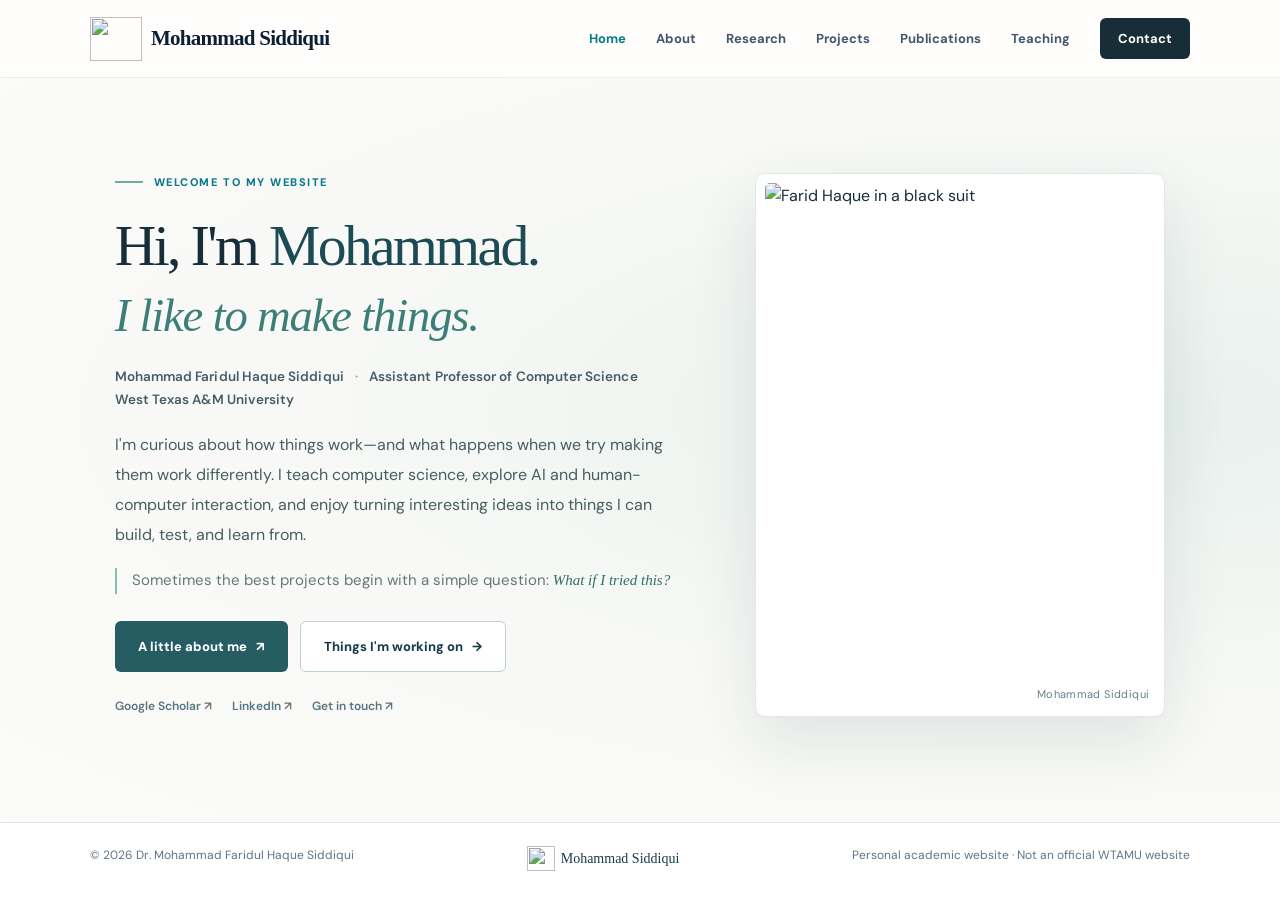
==== index.html @ c28cbdc3 "Add files via upload" ====
<!DOCTYPE html>

<html lang="en"><head><meta charset="utf-8"/><meta content="width=device-width, initial-scale=1" name="viewport"/><meta content="#09182a" name="theme-color"/><meta content="Mohammad Siddiqui — computer science professor at West Texas A&amp;M University. Exploring ideas in AI, human-computer interaction, robotics, and immersive computing." name="description"/><title>Home | Mohammad Siddiqui</title><link href="https://fonts.googleapis.com" rel="preconnect"/><link crossorigin="" href="https://fonts.gstatic.com" rel="preconnect"/><link href="https://fonts.googleapis.com/css2?family=DM+Sans:wght@400;500;600;700&amp;family=Manrope:wght@400;500;600;700;800&amp;display=swap" rel="stylesheet"/><link href="style.css" rel="stylesheet"/><link href="favicon.png" rel="icon" type="image/png"/></head><body><header class="top"><div class="wrap nav"><a aria-label="Mohammad Siddiqui — Home" class="brand brand-logo" href="index.html"><img alt="" height="48" src="images/ms-monogram.png" width="56"/><span class="brand-name">Mohammad Siddiqui</span></a><button aria-controls="navlinks" aria-expanded="false" aria-label="Toggle navigation" class="menu" id="menu">☰</button><nav aria-label="Main navigation" class="navlinks" id="navlinks"><a aria-current="page" class="active" href="index.html">Home</a><a class="" href="about.html">About</a><a class="" href="research.html">Research</a><a class="" href="projects.html">Projects</a><a class="" href="publications.html">Publications</a><a class="" href="teaching.html">Teaching</a><a class="navcontact" href="contact.html">Contact</a></nav></div></header><main><section class="hero" id="home"><div class="wrap hero-grid"><div>
<div class="eyebrow">WELCOME TO MY WEBSITE</div>
<h1>Hi, I'm <span class="hello-name">Mohammad.</span><br/><em>I like to make things.</em></h1>
<p class="role">Mohammad Faridul Haque Siddiqui <span>·</span> Assistant Professor of Computer Science<br/>West Texas A&amp;M University</p>
<p class="lead">I'm curious about how things work—and what happens when we try making them work differently. I teach computer science, explore AI and human-computer interaction, and enjoy turning interesting ideas into things I can build, test, and learn from.</p>
<p class="home-personal-note">Sometimes the best projects begin with a simple question: <em>What if I tried this?</em></p>
<div class="actions"><a class="btn primary" href="about.html">A little about me <span aria-hidden="true">↗</span></a><a class="btn secondary" href="projects.html">Things I'm working on <span aria-hidden="true">→</span></a></div>
<div class="social"><a href="https://scholar.google.com/citations?hl=en&amp;user=qqeedC0AAAAJ" rel="noopener noreferrer" target="_blank">Google Scholar ↗</a><a href="https://www.linkedin.com/in/mohammad-faridul-haque-siddiqui/" rel="noopener noreferrer" target="_blank">LinkedIn ↗</a><a href="contact.html">Get in touch ↗</a></div>
</div><figure class="portrait-frame"><img alt="Farid Haque in a black suit" height="1402" src="images/farid-formal.webp" width="1122"/><figcaption>Mohammad Siddiqui</figcaption></figure></div></section></main><div class="mini-footer"><div class="wrap"><span>© <span id="year"></span> Dr. Mohammad Faridul Haque Siddiqui</span><a class="footer-logo" href="index.html"><img alt="" height="27" src="images/ms-monogram.png" width="31"/>Mohammad Siddiqui</a><span>Personal academic website · Not an official WTAMU website</span></div></div><script src="script.js"></script></body></html>
---- style.css ----
:root{--ink:#0b2034;--muted:#607486;--blue:#0d6d80;--teal:#35c8bd;--cream:#f7f8f6;--line:#dfebed;--dark:#081a2c}*{box-sizing:border-box}html{scroll-behavior:smooth}body{margin:0;font-family:'DM Sans',Arial,sans-serif;color:var(--ink);background:#fff;line-height:1.65}a{color:inherit;text-decoration:none}button{font:inherit}button,a{ -webkit-tap-highlight-color:transparent}a:focus-visible,button:focus-visible{outline:3px solid #52d7d0;outline-offset:4px}.wrap{max-width:1160px;margin:auto;padding-left:30px;padding-right:30px}.top{height:78px;position:sticky;top:0;z-index:10;background:#fffefcf5;backdrop-filter:blur(16px);border-bottom:1px solid #e9eff0}.nav{height:100%;display:flex;justify-content:space-between;align-items:center;gap:20px}.brand{font-family:Manrope,sans-serif;font-size:17px;font-weight:800;letter-spacing:-.04em}.brand span{color:var(--blue)}.navlinks{display:flex;gap:30px;align-items:center}.navlinks>a{font-size:13px;font-weight:700;color:#44576a}.navlinks>a:hover{color:var(--blue)}.navlinks .navcontact{padding:10px 18px;color:#fff;background:var(--ink);border-radius:6px}.menu{display:none;background:none;border:0;font-size:25px;cursor:pointer}.hero{overflow:hidden;background:radial-gradient(circle at 77% 55%,#ecf8f6 0,#f9fcfa 35%,#f8faf8 68%);padding:105px 0 110px}.hero-grid{display:grid;grid-template-columns:1.15fr .85fr;align-items:center;gap:65px}.eyebrow{display:flex;align-items:center;gap:11px;letter-spacing:.14em;text-transform:uppercase;font-weight:800;color:#08788a;font-size:11px}.eyebrow:before{content:"";width:28px;height:2px;background:var(--teal)}h1,h2,h3{font-family:Manrope,Arial,sans-serif;letter-spacing:-.055em;line-height:1.16}h1{font-size:clamp(44px,5.1vw,72px);margin:25px 0 19px;font-weight:800}h1 em{font-style:normal;color:#087d88}.lead{font-size:18px;max-width:530px;color:#50687a;line-height:1.85}.role{font-weight:800;font-size:14px;color:#122e40;letter-spacing:.005em}.role span{color:#96a5aa;margin:0 8px}.actions{display:flex;flex-wrap:wrap;gap:12px;margin-top:30px}.btn{display:inline-flex;align-items:center;justify-content:center;gap:9px;padding:14px 23px;border-radius:6px;font-weight:800;font-size:13px;transition:.2s}.btn.primary{background:#0c3647;color:white}.btn.primary:hover{background:#087989;transform:translateY(-2px)}.btn.secondary{border:1px solid #bdd3d5;color:#173d4b;background:#fff}.btn.secondary:hover{background:#e8f5f3}.social{display:flex;gap:20px;margin-top:34px;font-size:13px;font-weight:800;color:#597484}.social a:hover{color:#007d85}.visual{position:relative;max-width:470px;aspect-ratio:1;display:grid;place-items:center}.visual:before{content:"";position:absolute;width:83%;height:83%;border-radius:50%;border:1px solid #bddcdb;box-shadow:0 0 0 40px #ffffff66,0 0 0 82px #e2f1ef65}.orb{position:relative;width:82%;height:82%;border-radius:50%;overflow:hidden;background:radial-gradient(circle at 27% 18%,#36788a,#153b59 52%,#071b32 89%);box-shadow:0 40px 80px #0c476631}.orb svg{width:100%;height:100%}.mini{position:absolute;padding:11px 17px;border-radius:9px;background:#ffffffed;box-shadow:0 12px 37px #17465c1a;font-size:12px;font-weight:800;color:#285366;border:1px solid #dcebea}.mini.one{top:14%;right:-4%}.mini.two{bottom:19%;left:-9%}.small-dot{display:inline-block;width:7px;height:7px;border-radius:50%;background:#00bdb5;margin-right:7px}.stats{background:#0a2337;color:white}.statsrow{display:grid;grid-template-columns:repeat(4,1fr);padding-top:32px;padding-bottom:32px}.stat{padding:10px 24px;border-right:1px solid #ffffff25}.stat:first-child{padding-left:0}.stat:last-child{border:none}.stat strong{font-family:Manrope;font-size:28px;letter-spacing:-.06em;display:block}.stat small{color:#b5d0d8;font-size:12px}.section{padding:105px 0}.alt{background:#f6f9f8}.sec-top{display:flex;justify-content:space-between;align-items:end;gap:25px;margin-bottom:40px}.overline{text-transform:uppercase;color:#00818a;letter-spacing:.2em;font-size:11px;font-weight:800}h2{font-size:clamp(31px,3.5vw,47px);margin:12px 0 14px}.sec-top p{color:var(--muted);max-width:450px;font-size:15px}.grid3{display:grid;grid-template-columns:repeat(3,1fr);gap:20px}.research-card{border:1px solid #dce9e9;border-radius:12px;background:white;padding:31px;min-height:255px;transition:.25s}.research-card:hover{transform:translateY(-5px);box-shadow:0 18px 40px #113d5515}.number{color:#09a49d;font-size:12px;font-weight:800}.research-card h3{font-size:21px;margin:26px 0 12px}.research-card p,.project p,.pub p{color:var(--muted);font-size:14px}.project-grid{display:grid;grid-template-columns:repeat(2,1fr);gap:22px}.project{border:1px solid #dbe8e7;border-radius:12px;overflow:hidden;background:white}.project-art{height:190px;position:relative;overflow:hidden;background:#0b3145;display:grid;place-items:center}.project-art svg{width:100%;height:100%;display:block}.project-body{padding:26px}.tag{font-size:10px;font-weight:800;text-transform:uppercase;letter-spacing:.13em;color:#05868a}.project h3{font-size:21px;margin:10px 0}.feature-line{margin-top:14px;font-size:12px;color:#0c7780;font-weight:700}.publication-list{border-top:1px solid var(--line)}.pub{padding:23px 0;border-bottom:1px solid var(--line);display:grid;grid-template-columns:65px 1fr auto;align-items:start;gap:22px}.year{color:#08808c;font-size:12px;font-weight:800}.pub h3{font-size:17px;margin:0 0 8px;line-height:1.5;letter-spacing:-.025em}.pub p{margin:0}.pub a{border:1px solid #cadddc;border-radius:6px;padding:7px 12px;font-size:12px;font-weight:800;color:#126b77}.pub a:hover{background:#e7f5f3}.about{display:grid;grid-template-columns:.9fr 1.1fr;gap:100px;align-items:center}.about-panel{min-height:350px;background:#0b2d40;border-radius:14px;position:relative;padding:40px;display:flex;flex-direction:column;justify-content:space-between;color:white;overflow:hidden}.about-panel:after{content:"";position:absolute;width:270px;height:270px;border:1px solid #4ec8c066;border-radius:50%;right:-45px;bottom:-80px;box-shadow:0 0 0 48px #3cbaa916,0 0 0 98px #47cbbc0d}.about-panel .quote{position:relative;z-index:1;font-size:24px;font-family:Manrope;line-height:1.5;font-weight:700;letter-spacing:-.04em}.about-panel span{z-index:1;color:#96d2d3;font-size:13px}.about-copy p{color:#5c7380}.timeline{margin-top:20px;padding-left:20px;border-left:2px solid #bdd9d9}.timeline p{margin:12px 0;font-size:13px}.timeline strong{color:#173f53}.contact-section{background:#081d30;color:white;text-align:center;padding:85px 20px}.contact-section h2{font-size:42px}.contact-section p{color:#b4ccd5;max-width:580px;margin:0 auto 25px}.contact-section .btn{background:#60d6ca;color:#062939}footer{background:#081d30;color:#95adb7;border-top:1px solid #ffffff1b;padding:21px 0;font-size:12px}footer .wrap{display:flex;justify-content:space-between;gap:15px;flex-wrap:wrap}.reveal{opacity:0;transform:translateY(14px);transition:opacity .7s,transform .7s}.reveal.visible{opacity:1;transform:translateY(0)}@media(max-width:850px){.hero-grid,.about{grid-template-columns:1fr;gap:45px}.visual{max-width:390px;margin:auto}.hero{padding:65px 0}.grid3{grid-template-columns:repeat(2,1fr)}.statsrow{grid-template-columns:repeat(2,1fr);gap:15px}.stat:nth-child(2){border:0}.about{gap:28px}}@media(max-width:620px){.wrap{padding-left:21px;padding-right:21px}.top{height:67px}.menu{display:block}.navlinks{display:none;position:absolute;top:67px;left:0;right:0;background:white;padding:16px 21px 25px;box-shadow:0 18px 30px #152d3c20;flex-direction:column;align-items:stretch;gap:15px}.navlinks.open{display:flex}.hero{padding:55px 0 70px}.hero-grid{gap:27px}h1{font-size:43px}.lead{font-size:16px}.visual{max-width:300px}.mini.one{right:-2%}.mini.two{left:0}.statsrow{padding-top:19px;padding-bottom:19px}.stat{padding:8px 10px}.stat strong{font-size:23px}.section{padding:66px 0}.sec-top{display:block}.grid3,.project-grid{grid-template-columns:1fr}.research-card{min-height:unset}.pub{grid-template-columns:1fr;gap:7px}.pub a{justify-self:start}.about-panel{min-height:295px}.contact-section h2{font-size:34px}}@media(prefers-reduced-motion:reduce){html{scroll-behavior:auto}.reveal{opacity:1;transform:none;transition:none}}

/* Multi-page navigation and page layouts */
.navlinks a.active{color:#087d88} .page-intro{padding:65px 0 35px;background:#f7fbfa}.page-intro h1{font-size:clamp(39px,4.5vw,60px);margin:12px 0 15px}.page-intro p{max-width:730px;color:#607486;font-size:17px}.section{padding:58px 0 85px}.hero{min-height:calc(100vh - 158px);display:flex;align-items:center;padding:65px 0}.reveal{opacity:1;transform:none}.simple-card{background:#fff;border:1px solid #dce9e9;border-radius:12px;padding:30px}.simple-card h3{margin-top:0}.simple-card p{color:#607486}.simple-grid{display:grid;grid-template-columns:repeat(2,1fr);gap:20px}.breadcrumbs{font-size:12px;letter-spacing:.12em;text-transform:uppercase;color:#087d88;font-weight:800}.mini-footer{border-top:1px solid #e0e9ea;padding:23px 0;font-size:12px;color:#607486}.mini-footer .wrap{display:flex;justify-content:space-between;gap:15px;flex-wrap:wrap}.content-links{display:flex;flex-wrap:wrap;gap:12px;margin-top:28px}@media(max-width:650px){.simple-grid{grid-template-columns:1fr}.hero{min-height:unset}.page-intro{padding:45px 0 25px}}
/* V3: warm, photographic, genuinely personal tone */
:root{--ink:#172d37;--blue:#2f777a;--teal:#6daba7}
.hero{background:#f8f9f6;min-height:calc(100vh - 145px);padding:48px 0}
.hero-grid{grid-template-columns:1.12fr .88fr;gap:80px}
.hero h1{font-size:clamp(39px,4.3vw,61px);letter-spacing:-.06em;line-height:1.22}
.hero h1 em{font-style:normal;color:#377e7d;font-size:.80em}
.hero .role{font-weight:600;color:#506873}
.hero .lead{font-size:17px;line-height:1.8;color:#566b71}
.portrait-frame{position:relative;margin:0;max-width:430px;justify-self:end;width:100%;padding:11px 11px 0;background:#fff;border:1px solid #e1e8e5;box-shadow:0 24px 65px #1e41451d;transform:rotate(1.2deg)}
.portrait-frame img{display:block;width:100%;height:min(57vh,510px);object-fit:cover;object-position:center 23%}
.portrait-frame figcaption{font-size:11px;color:#67818a;padding:12px 6px;text-align:right;letter-spacing:.035em}
.hero .actions .primary{background:#255d62}
.content-links{align-items:center;gap:24px;margin-top:0}
.content-links a{color:#306e70;font-size:13px;font-weight:700}
.home-hint{color:#71868a;font-size:13px;margin-right:10px}
.about-photo{margin:0;background:white;border:1px solid #e1e7e5;padding:12px;box-shadow:0 18px 50px #164b4b17}
.about-photo img{display:block;width:100%;max-height:470px;object-fit:cover;object-position:top}
.about-photo figcaption{font-size:12px;color:#637b7d;padding:12px 8px 4px}
.contact-photo{max-width:138px;margin:0 auto 24px;border-radius:50%;overflow:hidden;aspect-ratio:1;border:4px solid #d4e9e6}
.contact-photo img{width:100%;height:100%;object-fit:cover;object-position:center 21%}
@media(max-width:850px){.hero-grid{gap:32px}.portrait-frame{justify-self:center;max-width:345px}.portrait-frame img{height:390px}.hero{min-height:unset}}
@media(max-width:620px){.hero{padding:36px 0 48px}.hero h1{font-size:42px}.portrait-frame{max-width:320px}.portrait-frame img{height:345px}.content-links{gap:14px}.home-hint{width:100%}}

/* Personal identity / approved MS logo */
.brand-logo{display:inline-flex;align-items:center;gap:9px;white-space:nowrap;letter-spacing:0;color:#0b2034}
.brand-logo img{width:52px;height:44px;object-fit:contain;flex-shrink:0}
.brand-logo .brand-name{color:#0b2034;font-family:Georgia,'Times New Roman',serif;font-size:21px;font-weight:600;letter-spacing:-.035em}
.footer-logo{display:inline-flex;align-items:center;gap:6px;font-family:Georgia,'Times New Roman',serif;font-size:14px;color:#173d4b}
.footer-logo img{width:28px;height:25px;object-fit:contain}
@media(max-width:1050px){.navlinks{gap:16px}.brand-logo .brand-name{font-size:18px}.brand-logo img{width:43px;height:38px}}
@media(max-width:650px){.brand-logo .brand-name{font-size:18px}.brand-logo img{width:40px;height:36px}.mini-footer .wrap{align-items:center}}

/* About page: readable long-form introduction */
.about{align-items:start;gap:64px}.about-copy{max-width:690px}.about-copy p{font-size:15px;line-height:1.88;margin:0 0 19px}.about-copy strong{color:#19394b}.about-photo{position:sticky;top:112px;border-radius:10px;overflow:hidden}.about-photo img{max-height:530px}.about-copy h2{font-size:clamp(27px,3vw,38px);margin-bottom:24px}@media(max-width:850px){.about-photo{position:static;max-width:460px}.about{gap:34px}}

/* V7 — warmer, more intentional single-screen homepage */
.hero{min-height:calc(100svh - 156px);padding:32px 0 42px;background:radial-gradient(ellipse at 87% 45%, #e7f0ed 0%, #f8f9f6 52%, #fbfbf8 100%)}
.hero-grid{grid-template-columns:minmax(0,1.15fr) minmax(310px,.85fr);gap:clamp(36px,6vw,85px)}
.hero h1{font-family:Georgia,'Times New Roman',serif;letter-spacing:-.045em;font-weight:500;font-size:clamp(42px,4.5vw,65px);line-height:1.14;margin:22px 0 22px}
.hero h1 .hello-name{color:#1c4b55}
.hero h1 em{display:inline-block;font-family:Georgia,'Times New Roman',serif;color:#3e7e78;font-size:.81em;font-weight:400;font-style:italic;letter-spacing:-.025em;margin-top:7px}
.hero .role{color:#475c67;line-height:1.7;font-size:13.5px;margin-bottom:18px}
.hero .lead{font-size:16px;line-height:1.86;max-width:560px;margin:0;color:#475d63}
.home-personal-note{margin:19px 0 0;color:#647879;font-size:15px;line-height:1.7;border-left:2px solid #8cbab2;padding-left:15px}
.home-personal-note em{font-family:Georgia,serif;color:#306d6b}
.hero .actions{margin-top:27px}
.hero .social{margin-top:25px;font-weight:600;font-size:12px}
.portrait-frame{transform:none;border-radius:10px;overflow:hidden;box-shadow:0 25px 65px #183b3f1c;max-width:410px;padding:9px 9px 0}
.portrait-frame img{height:min(55vh,490px);border-radius:5px;object-position:center 23%}
@media(max-width:850px){.hero-grid{grid-template-columns:1fr;gap:28px}.hero{padding:50px 0}.portrait-frame{justify-self:start;width:min(100%,390px)}.portrait-frame img{height:400px}}
@media(max-width:620px){.hero{padding:35px 0 48px}.hero h1{font-size:clamp(39px,9.5vw,53px)}.hero .lead{font-size:15px}.portrait-frame{justify-self:center}.portrait-frame img{height:350px}.hero .social{flex-wrap:wrap;gap:12px 20px}}


/* V8 — editorial research page */
.research-intro {background:linear-gradient(120deg,#f8faf7 0%,#edf5f2 100%);padding:72px 0 72px}
.research-intro h1 {font-family:Georgia,'Times New Roman',serif;font-weight:500;letter-spacing:-.04em;font-size:clamp(43px,5vw,66px)}
.research-intro p {max-width:770px;line-height:1.82;font-size:17px}
.research-overview {padding-top:75px}
.research-preface {max-width:820px;margin-bottom:54px}
.research-preface h2 {font-family:Georgia,'Times New Roman',serif;font-weight:500;letter-spacing:-.035em;max-width:780px;line-height:1.2}
.research-preface p {font-size:16px;color:#526d73;max-width:740px;line-height:1.88}
.research-themes {display:grid;grid-template-columns:1fr 1fr;gap:22px}
.theme {display:grid;grid-template-columns:62px 1fr;gap:19px;padding:32px 29px 30px;border:1px solid #dbe8e5;border-radius:13px;background:white;box-shadow:0 9px 24px #1c4e4510}
.theme-side {display:flex;flex-direction:column;align-items:center;gap:21px}
.theme-index {font-size:12px;color:#7b989b;font-weight:700}
.theme-symbol {font-family:Georgia,serif;font-size:35px;line-height:1;color:#398b86}
.theme-kicker {font-size:10px;letter-spacing:.13em;font-weight:800;color:#327c7d}
.theme h3 {font-family:Georgia,'Times New Roman',serif;font-weight:500;font-size:27px;letter-spacing:-.035em;line-height:1.25;margin:12px 0 16px}
.theme p {color:#567079;font-size:14px;line-height:1.87;margin:0}
.theme-topics {display:flex;gap:7px;flex-wrap:wrap;margin-top:23px}
.theme-topics span {background:#edf5f2;border:1px solid #e0ece8;color:#406f6d;border-radius:30px;font-size:11px;padding:5px 10px}
.research-outro {background:#eef5f2;padding:66px 0 78px}
.research-outro-grid {display:flex;align-items:center;justify-content:space-between;gap:55px}
.research-outro h2 {font-family:Georgia,'Times New Roman',serif;font-weight:500;max-width:560px}
.research-outro p {max-width:630px;color:#567079;line-height:1.85}
.research-actions {display:flex;flex-direction:column;gap:12px;min-width:190px}
@media(max-width:850px){.research-themes{grid-template-columns:1fr}.research-outro-grid{align-items:start;flex-direction:column;gap:18px}.research-actions{flex-direction:row;flex-wrap:wrap}}
@media(max-width:620px){.research-intro{padding:47px 0}.research-overview{padding-top:52px}.research-preface{margin-bottom:35px}.theme{grid-template-columns:43px 1fr;padding:24px 20px;gap:12px}.theme h3{font-size:24px}.theme-symbol{font-size:27px}.research-actions{flex-direction:column;width:100%}}

/* V9 projects editorial page */
.projects-intro{background:linear-gradient(112deg,#f8faf7,#eef5f2);padding:62px 0 70px}
.projects-intro h1{font-family:Georgia,'Times New Roman',serif;font-weight:500;font-size:clamp(46px,5vw,68px);letter-spacing:-.04em}
.projects-intro p{max-width:740px;line-height:1.85}
.projects-editorial{background:#fbfcfa;padding:70px 0 85px}
.projects-heading{display:flex;align-items:end;justify-content:space-between;gap:36px;margin-bottom:34px}
.projects-heading h2{font-family:Georgia,'Times New Roman',serif;font-weight:500;letter-spacing:-.035em;margin:9px 0 0}
.projects-heading p{max-width:425px;line-height:1.8;color:#60747a;margin:0}
.project-editorial-grid{display:grid;grid-template-columns:repeat(3,minmax(0,1fr));gap:24px}
.project-editorial{border:1px solid #dce8e4;border-radius:13px;overflow:hidden;background:#fff;box-shadow:0 12px 32px rgba(8,38,50,.06);display:flex;flex-direction:column}
.project-visual{position:relative;height:172px;background:#102f45;overflow:hidden}
.project-visual .project-art{height:100%;border-radius:0;overflow:hidden}
.project-visual svg{height:100%;width:100%;display:block;object-fit:cover}
.project-num{position:absolute;z-index:2;top:14px;left:16px;font-size:11px;letter-spacing:.12em;color:white;background:#0b263a9c;padding:5px 8px;border-radius:5px}
.project-content{padding:24px 24px 23px;display:flex;flex-direction:column;flex:1}
.project-overline{color:#318080;font-size:10px;letter-spacing:.14em;font-weight:800;text-transform:uppercase}
.project-content h2{font-family:Georgia,'Times New Roman',serif;font-weight:500;font-size:24px;line-height:1.25;letter-spacing:-.03em;margin:11px 0 13px}
.project-content p{font-size:13.5px;line-height:1.85;color:#516d75;margin:0 0 20px;flex:1}
.project-role{padding-top:14px;border-top:1px solid #e3edeb;color:#698587;font-size:11px;font-weight:600}
.art-terratek{position:relative;background:linear-gradient(130deg,#144350,#2c837a)}
.art-calculus{position:relative;background:linear-gradient(135deg,#102a54,#417b95)}
.illustration-circle{position:absolute;left:42%;top:13%;height:120px;width:120px;border:1px solid #99f0d9;border-radius:50%;opacity:.55}
.illustration-hill{position:absolute;bottom:-60px;left:-10%;width:120%;height:145px;border:2px solid #93e6c8;border-radius:50%}
.illustration-drop{position:absolute;top:36px;right:30%;font-size:46px;color:#c0ffdf}
.illustration-orbit{position:absolute;top:5px;left:39%;font-size:134px;font-family:Georgia,serif;color:#97e9de;opacity:.6;line-height:1}
.illustration-curve{position:absolute;top:30px;left:30%;font-size:130px;color:white;opacity:.7;line-height:1}
.illustration-caption{position:absolute;bottom:19px;left:19px;color:#d5f5ec;font-size:10px;letter-spacing:.18em}
.projects-note{background:#edf5f2;padding:25px 30px;border-radius:12px;margin-top:30px}
.projects-note p{max-width:850px;color:#526d73;line-height:1.8;margin:8px 0 10px}
.projects-note a{color:#1f6368;font-size:13px;font-weight:700;text-decoration:none}
@media(max-width:960px){.project-editorial-grid{grid-template-columns:repeat(2,minmax(0,1fr))}}
@media(max-width:640px){.project-editorial-grid{grid-template-columns:1fr}.projects-heading{display:block}.projects-heading p{margin-top:15px}.projects-intro{padding:42px 0}.projects-editorial{padding:45px 0}.project-visual{height:190px}}

.project-art img{display:block;width:100%;height:100%;object-fit:cover}

/* Publications */
.bib-intro{background:linear-gradient(115deg,#f6faf7,#eaf4f0);padding:72px 0 65px}.bib-intro h1{font-family:Georgia,serif;font-size:clamp(44px,5vw,69px);font-weight:500;letter-spacing:-.04em}.bib-intro p{max-width:760px;font-size:17px;line-height:1.8}.bib-scholar{display:inline-flex;margin-top:15px;padding:11px 18px;border-radius:6px;background:#133e4b;color:white;font-weight:700;font-size:13px}.bib-section{padding:65px 0 90px}.bib-heading{display:flex;justify-content:space-between;gap:42px;align-items:end;margin-bottom:34px}.bib-heading h2{font-family:Georgia,serif;letter-spacing:-.03em;font-weight:500;margin:10px 0 0}.bib-heading>p{max-width:460px;color:#607486;font-size:15px}.bib-controls{padding:21px;background:#f5faf8;border:1px solid #dceae7;border-radius:12px;margin-bottom:18px}.bib-search-label{display:block;font-size:12px;font-weight:800;letter-spacing:.05em;color:#32656a;margin-bottom:9px}.bib-controls input{width:100%;border:1px solid #ccdfdd;background:white;border-radius:8px;padding:14px 16px;font:inherit;font-size:15px;color:#132e3b;outline-offset:3px}.bib-filters{display:flex;flex-wrap:wrap;gap:9px;margin-top:16px}.bib-filter{border:1px solid #d4e3e0;background:white;color:#43626a;border-radius:30px;padding:9px 14px;font-size:12px;font-weight:700;cursor:pointer}.bib-filter.selected{background:#174d57;border-color:#174d57;color:white}.bib-count{display:block;margin-top:14px;color:#677d83;font-size:12px}.bib-list{display:grid;gap:14px}.bib-item{background:#fff;border:1px solid #e0eae9;border-radius:11px;padding:26px 30px;box-shadow:0 6px 19px #173e4910}.bib-top{display:flex;align-items:center;gap:12px}.bib-year{font-size:12px;letter-spacing:.04em;font-weight:800;color:#167d7c}.bib-type{font-size:11px;color:#557174;background:#edf6f3;border-radius:30px;padding:3px 9px}.bib-item h2{font-family:Georgia,serif;font-size:23px;letter-spacing:-.022em;font-weight:500;line-height:1.3;margin:12px 0}.bib-authors{font-size:13px;color:#415e6a;line-height:1.7;margin:0 0 5px}.bib-venue{font-size:13px;color:#71868d;font-style:italic;margin:0 0 12px}.bib-link{font-size:12px;color:#087b80;font-weight:800}.bib-link:hover{text-decoration:underline}.bib-empty{padding:34px;text-align:center;border:1px dashed #a5c4c1;border-radius:10px;color:#577477}.bib-note{margin-top:25px;font-size:13px;line-height:1.8;color:#698087}.bib-note a{color:#087b80;font-weight:700}@media(max-width:720px){.bib-intro{padding:46px 0}.bib-section{padding:42px 0}.bib-heading{display:block}.bib-item{padding:20px}.bib-item h2{font-size:21px}}

.bib-item[hidden]{display:none !important}

/* Teaching editorial page */
.teach-hero{background:linear-gradient(120deg,#f7faf7 0%,#edf5f2 100%);padding:75px 0 85px}.teach-hero-grid{display:grid;grid-template-columns:minmax(0,1.6fr) minmax(250px,.75fr);gap:70px;align-items:center}.teach-hero h1{font:500 clamp(41px,4.65vw,67px)/1.13 Georgia,serif;letter-spacing:-.035em;color:#183440;margin:14px 0 24px}.teach-hero h1 em{color:#31837c;font-weight:400}.teach-hero p{max-width:720px;line-height:1.85;color:#526a74;font-size:16px}.teach-aside{background:white;padding:38px;border:1px solid #dcebe8;border-radius:16px;box-shadow:0 18px 40px #16434611;transform:rotate(1deg)}.teach-aside-icon{color:#278b85;font:600 40px Georgia,serif}.teach-aside p{font:italic 23px/1.5 Georgia,serif;color:#294955;margin:24px 0 18px}.teach-aside span{font-size:11px;letter-spacing:.06em;color:#668087}.teach-content{padding:77px 0 90px}.teach-section-title{max-width:770px;margin-bottom:36px}.teach-section-title h2,.teach-feature h2,.teach-bottom h2{font:500 clamp(30px,3.1vw,43px)/1.2 Georgia,serif;color:#183440;letter-spacing:-.03em;margin:10px 0 15px}.teach-section-title p,.teach-feature p,.teach-bottom p{color:#567078;line-height:1.86}.teach-course-grid{display:grid;grid-template-columns:repeat(2,minmax(0,1fr));gap:19px}.teach-course{position:relative;background:white;border:1px solid #e0eae8;border-radius:12px;padding:31px 32px 27px;min-height:260px;box-shadow:0 10px 23px #1b48500a}.teach-num{font-size:10px;letter-spacing:.12em;font-weight:800;color:#34817d}.teach-icon{position:absolute;right:29px;top:27px;font:37px Georgia,serif;color:#388b86}.teach-course h3{font:500 27px/1.24 Georgia,serif;max-width:330px;margin:30px 0 15px;color:#193744}.teach-course p{font-size:14px;line-height:1.82;color:#567078;margin-bottom:21px}.teach-keywords{font-size:11px;color:#287c7c;font-weight:700}.teach-feature{display:grid;grid-template-columns:1.2fr .8fr;gap:65px;align-items:center;background:#f3f8f6;border:1px solid #e4efeb;border-radius:18px;padding:47px 55px;margin-top:56px}.teach-feature p{font-size:14px}.teach-inline-link{font-size:13px;color:#087f7c;font-weight:800}.teach-feature-art{display:flex;align-items:center;justify-content:center;gap:8px;min-height:220px}.teach-shape{width:95px;height:95px;background:#fff;display:flex;align-items:center;justify-content:center;border:2px solid #65a6a1;border-radius:18px;color:#1c6966;font-weight:800;font-size:12px;letter-spacing:.08em;box-shadow:0 10px 24px #17464514}.teach-shape.two{transform:translateY(-28px);background:#e3f1ec}.teach-line{width:27px;height:2px;background:#65a6a1}.teach-bottom{background:#edf5f2;padding:65px 0}.teach-bottom-grid{display:grid;grid-template-columns:1fr 1.1fr;gap:90px;align-items:center}.teach-bottom p{font-size:15px}@media(max-width:860px){.teach-hero-grid,.teach-feature,.teach-bottom-grid{grid-template-columns:1fr;gap:25px}.teach-aside{max-width:530px}.teach-feature-art{min-height:150px}.teach-feature{padding:35px}.teach-hero{padding:48px 0 60px}}@media(max-width:600px){.teach-course-grid{grid-template-columns:1fr}.teach-course{min-height:auto;padding:26px}.teach-course h3{font-size:24px}.teach-feature-art{transform:scale(.8)}.teach-aside p{font-size:21px}}

/* V13 teaching illustration */
.teach-aside-visual{padding:24px 24px 30px;transform:none}
.teach-hero-illustration{margin:0 0 18px;border-radius:14px;overflow:hidden;border:1px solid #dcebe8;background:#f7fbfa}
.teach-hero-illustration img{display:block;width:100%;height:auto}
@media(max-width:860px){.teach-aside-visual{max-width:610px;padding:20px}}

/* V14 contact editorial page */
.contact-modern{background:radial-gradient(circle at 88% 33%,#e5f0ec 0%,#f8faf7 46%,#fff 90%);min-height:calc(100svh - 150px);padding:clamp(48px,6vw,85px) 0 70px}
.contact-modern-grid{display:grid;grid-template-columns:minmax(0,1.2fr) minmax(280px,.8fr);gap:clamp(40px,6vw,94px);align-items:center}
.contact-copy h1{font:500 clamp(40px,4.6vw,62px)/1.15 Georgia,'Times New Roman',serif;letter-spacing:-.043em;max-width:640px;margin:16px 0 21px;color:#173a44}
.contact-lead{font-size:16px;line-height:1.9;color:#526c75;max-width:590px;margin:0 0 30px}
.contact-email{display:inline-flex;align-items:center;gap:15px;border:1px solid #cde1dc;background:#fff;border-radius:13px;padding:17px 24px;margin:0 0 27px;box-shadow:0 12px 30px #194a4810}
.contact-email:hover{border-color:#71aaa2;transform:translateY(-2px)}
.contact-email-icon{width:40px;height:40px;display:grid;place-items:center;background:#e4f2ed;color:#267c76;border-radius:10px;font-size:25px}
.contact-email span:last-child{display:flex;flex-direction:column;gap:3px}
.contact-email small{font-size:10px;letter-spacing:.13em;color:#4b8080;font-weight:800}
.contact-email strong{font-size:16px;color:#1b5057}
.contact-location{font-size:13px;color:#57727b;line-height:1.7;margin-bottom:30px}
.contact-dot{display:inline-block;width:7px;height:7px;background:#51a7a0;border-radius:50%;margin-right:9px}
.contact-social{border-top:1px solid #dce8e5;display:flex;flex-wrap:wrap;align-items:center;gap:12px 21px;padding-top:23px}
.contact-social span{color:#7c9496;font-size:10px;letter-spacing:.12em;font-weight:800;width:100%}
.contact-social a{color:#276e72;font-size:12px;font-weight:700}.contact-social a:hover{text-decoration:underline}
.contact-modern-photo{background:white;padding:11px 11px 0;margin:0;border:1px solid #e0e9e7;box-shadow:0 21px 60px #153e451b;transform:rotate(1deg)}
.contact-modern-photo img{display:block;width:100%;height:min(57vh,540px);object-fit:cover;object-position:center 22%}
.contact-modern-photo figcaption{text-align:right;font-size:11px;color:#778c8b;padding:12px 5px}
@media(max-width:850px){.contact-modern-grid{grid-template-columns:1fr}.contact-modern-photo{max-width:440px;justify-self:center}.contact-modern-photo img{height:420px}}
@media(max-width:550px){.contact-modern{padding:38px 0 50px}.contact-copy h1{font-size:42px}.contact-email{padding:14px 16px}.contact-email strong{font-size:14px}.contact-modern-photo img{height:350px}}
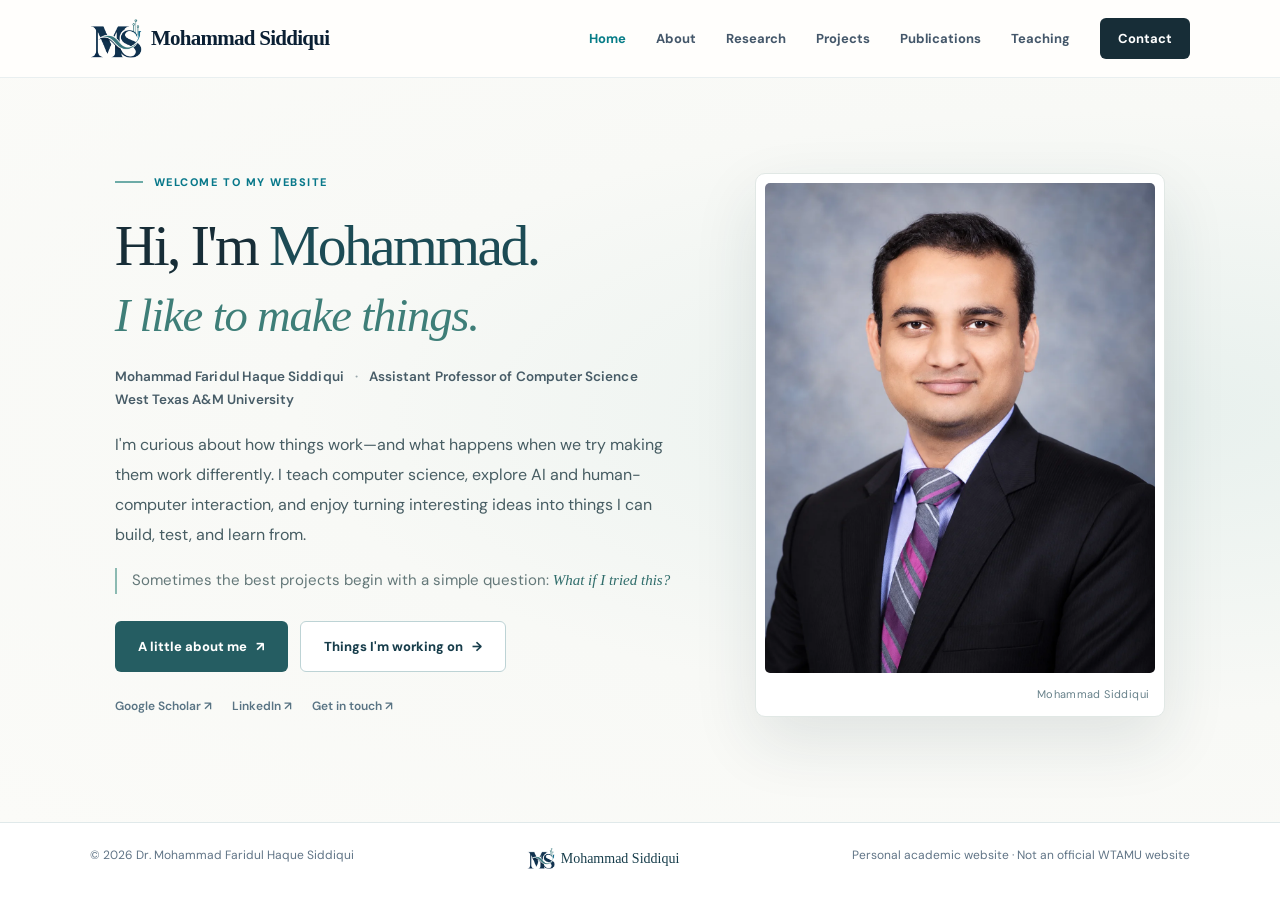
==== commit 7109d4f9: "Improve SEO titles and meta descriptions" ====
--- a/index.html
+++ b/index.html
@@ -1,6 +1,6 @@
 <!DOCTYPE html>
 
-<html lang="en"><head><meta charset="utf-8"/><meta content="width=device-width, initial-scale=1" name="viewport"/><meta content="#09182a" name="theme-color"/><meta content="Mohammad Siddiqui — computer science professor at West Texas A&amp;M University. Exploring ideas in AI, human-computer interaction, robotics, and immersive computing." name="description"/><title>Home | Mohammad Siddiqui</title><link href="https://fonts.googleapis.com" rel="preconnect"/><link crossorigin="" href="https://fonts.gstatic.com" rel="preconnect"/><link href="https://fonts.googleapis.com/css2?family=DM+Sans:wght@400;500;600;700&amp;family=Manrope:wght@400;500;600;700;800&amp;display=swap" rel="stylesheet"/><link href="style.css" rel="stylesheet"/><link href="favicon.png" rel="icon" type="image/png"/></head><body><header class="top"><div class="wrap nav"><a aria-label="Mohammad Siddiqui — Home" class="brand brand-logo" href="index.html"><img alt="" height="48" src="images/ms-monogram.png" width="56"/><span class="brand-name">Mohammad Siddiqui</span></a><button aria-controls="navlinks" aria-expanded="false" aria-label="Toggle navigation" class="menu" id="menu">☰</button><nav aria-label="Main navigation" class="navlinks" id="navlinks"><a aria-current="page" class="active" href="index.html">Home</a><a class="" href="about.html">About</a><a class="" href="research.html">Research</a><a class="" href="projects.html">Projects</a><a class="" href="publications.html">Publications</a><a class="" href="teaching.html">Teaching</a><a class="navcontact" href="contact.html">Contact</a></nav></div></header><main><section class="hero" id="home"><div class="wrap hero-grid"><div>
+<html lang="en"><head><meta charset="utf-8"/><meta content="width=device-width, initial-scale=1" name="viewport"/><meta content="#09182a" name="theme-color"/><meta content="Meet Mohammad Siddiqui, Assistant Professor of Computer Science at West Texas A&amp;M University. Exploring AI, human-computer interaction, robotics and creative computing." name="description"/><title>Mohammad Siddiqui | Computer Science Professor &amp; Researcher</title><link href="https://fonts.googleapis.com" rel="preconnect"/><link crossorigin="" href="https://fonts.gstatic.com" rel="preconnect"/><link href="https://fonts.googleapis.com/css2?family=DM+Sans:wght@400;500;600;700&amp;family=Manrope:wght@400;500;600;700;800&amp;display=swap" rel="stylesheet"/><link href="style.css" rel="stylesheet"/><link href="favicon.png" rel="icon" type="image/png"/><link href="https://www.faridhaque.com/" rel="canonical"/><meta content="website" property="og:type"/><meta content="Mohammad Siddiqui | Computer Science Professor &amp; Researcher" property="og:title"/><meta content="Meet Mohammad Siddiqui, Assistant Professor of Computer Science at West Texas A&amp;M University. Exploring AI, human-computer interaction, robotics and creative computing." property="og:description"/><meta content="https://www.faridhaque.com/" property="og:url"/></head><body><header class="top"><div class="wrap nav"><a aria-label="Mohammad Siddiqui — Home" class="brand brand-logo" href="index.html"><img alt="" height="48" src="images/ms-monogram.png" width="56"/><span class="brand-name">Mohammad Siddiqui</span></a><button aria-controls="navlinks" aria-expanded="false" aria-label="Toggle navigation" class="menu" id="menu">☰</button><nav aria-label="Main navigation" class="navlinks" id="navlinks"><a aria-current="page" class="active" href="index.html">Home</a><a class="" href="about.html">About</a><a class="" href="research.html">Research</a><a class="" href="projects.html">Projects</a><a class="" href="publications.html">Publications</a><a class="" href="teaching.html">Teaching</a><a class="navcontact" href="contact.html">Contact</a></nav></div></header><main><section class="hero" id="home"><div class="wrap hero-grid"><div>
 <div class="eyebrow">WELCOME TO MY WEBSITE</div>
 <h1>Hi, I'm <span class="hello-name">Mohammad.</span><br/><em>I like to make things.</em></h1>
 <p class="role">Mohammad Faridul Haque Siddiqui <span>·</span> Assistant Professor of Computer Science<br/>West Texas A&amp;M University</p>
